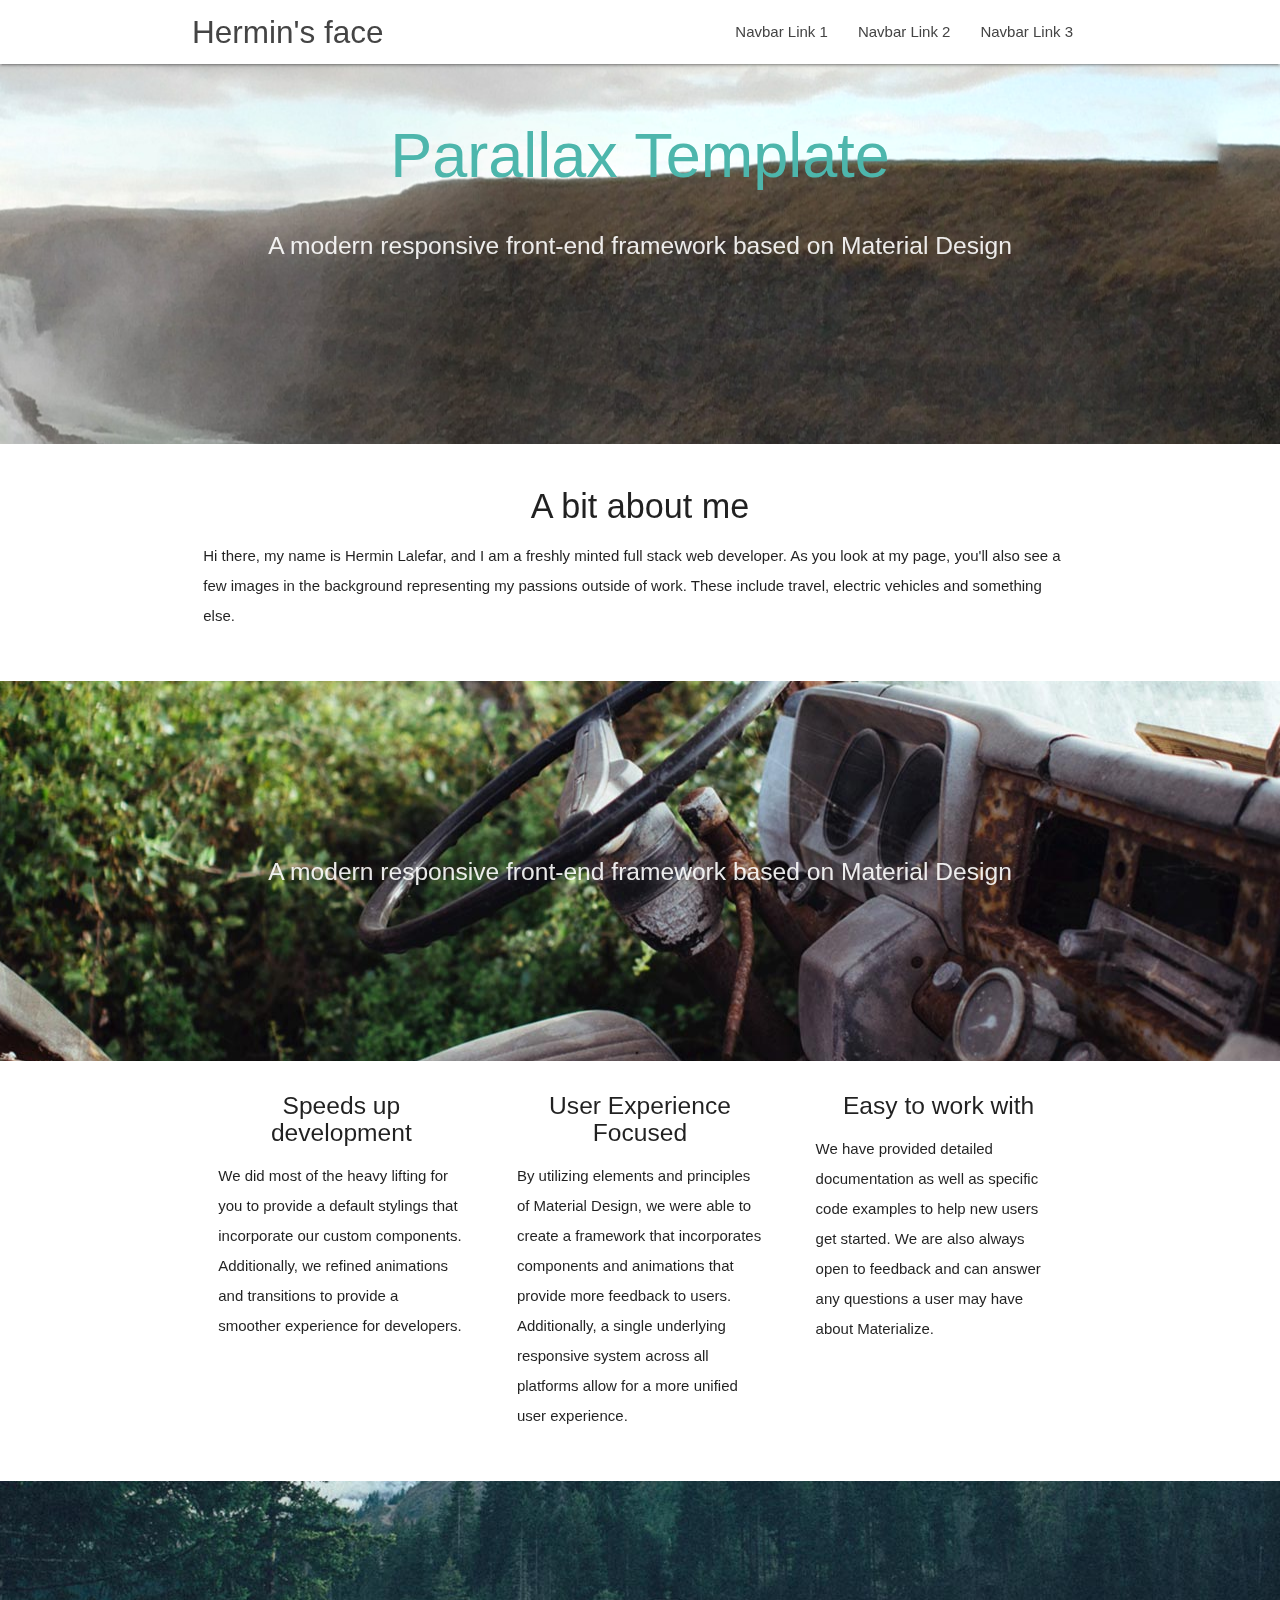
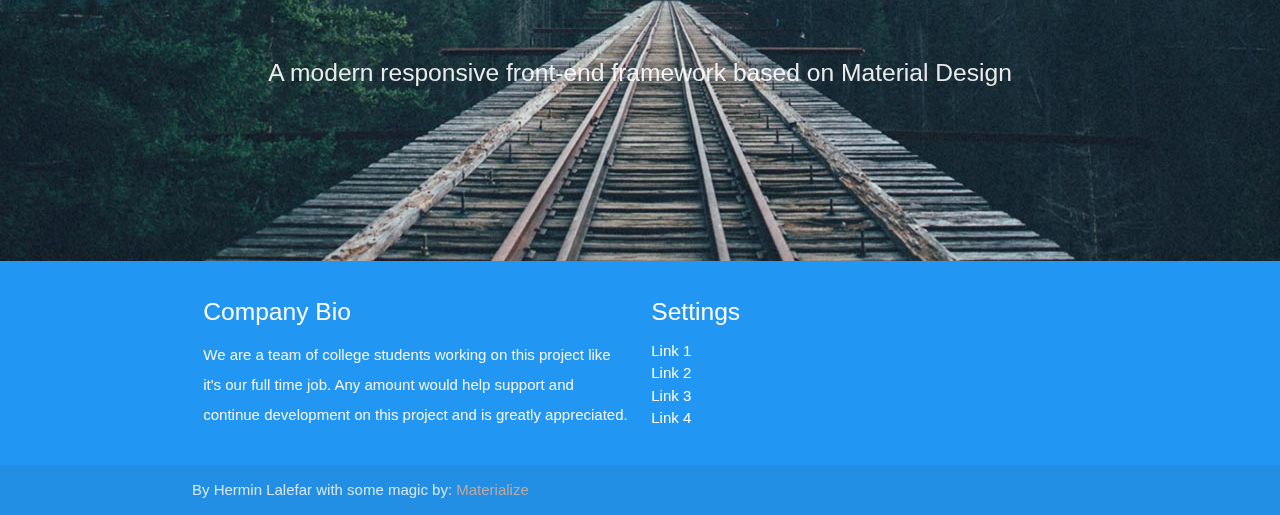
==== index.html @ 681ea183 "adds materialize files and starter code" ====
<!DOCTYPE html>
<html lang="en">
<head>
  <meta http-equiv="Content-Type" content="text/html; charset=UTF-8"/>
  <meta name="viewport" content="width=device-width, initial-scale=1"/>
  <title>Hermin Lalefar's Portfolio</title>

  <!-- CSS  -->
  <link href="https://fonts.googleapis.com/icon?family=Material+Icons" rel="stylesheet">
  <link href="style/materialize.css" type="text/css" rel="stylesheet" media="screen,projection"/>
  <link href="style/style.css" type="text/css" rel="stylesheet" media="screen,projection"/>
</head>
<body>
  <nav class="white" role="navigation">
    <div class="nav-wrapper container">
      <a id="logo-container" href="#" class="brand-logo">Hermin's face</a>
      <ul class="right hide-on-med-and-down">
        <li><a href="#">Navbar Link 1</a></li>
        <li><a href="#">Navbar Link 2</a></li>
        <li><a href="#">Navbar Link 3</a></li>
      </ul>

      <ul id="nav-mobile" class="sidenav">
        <li><a href="#">Navbar Link 1</a></li>
        <li><a href="#">Navbar Link 2</a></li>
        <li><a href="#">Navbar Link 3</a></li>
      </ul>
      <a href="#" data-target="nav-mobile" class="sidenav-trigger"><i class="material-icons">menu</i></a>
    </div>
  </nav>

  <div id="index-banner" class="parallax-container">
    <div class="section no-pad-bot">
      <div class="container">
        <br><br>
        <h1 class="header center teal-text text-lighten-2">Parallax Template</h1>
        <div class="row center">
          <h5 class="header col s12 light">A modern responsive front-end framework based on Material Design</h5>
        </div>
        <!-- <div class="row center">
          <a href="http://materializecss.com/getting-started.html" id="download-button" class="btn-large waves-effect waves-light teal lighten-1">Get Started</a>
        </div> -->
        <br><br>

      </div>
    </div>
    <div class="parallax"><img src="images/PANO_20181016_141036.jpg" alt="Iceland, by Hermin"></div>
  </div>

<!-- About Me -->
<div class="container">
  <div class="section">
    <div class="row">
      <div class="col s12 center">
        <h3><i class="mdi-content-send brown-text"></i></h3>
        <h4>A bit about me</h4>
        <p class="left-align light">Hi there, my name is Hermin Lalefar, and I am a freshly minted full stack web developer. As you look at my page, you'll also see a few images in the background representing my passions outside of work. These include travel, electric vehicles and something else.</p>
      </div>
    </div>

  </div>
</div>





<!-- Mid Section -->
  <div class="parallax-container valign-wrapper">
    <div class="section no-pad-bot">
      <div class="container">
        <div class="row center">
          <h5 class="header col s12 light">A modern responsive front-end framework based on Material Design</h5>
        </div>
      </div>
    </div>
    <div class="parallax"><img src="images/background2.jpg" alt="Unsplashed background img 2"></div>
  </div>

  <div class="container">
    <div class="section">
      <div class="row">
        <div class="col s12 m4">
          <div class="icon-block">
            <!-- <h2 class="center brown-text"><i class="material-icons">flash_on</i></h2> -->
            <h5 class="center">Speeds up development</h5>

            <p class="light">We did most of the heavy lifting for you to provide a default stylings that incorporate our custom components. Additionally, we refined animations and transitions to provide a smoother experience for developers.</p>
          </div>
        </div>

        <div class="col s12 m4">
          <div class="icon-block">
            <!-- <h2 class="center brown-text"><i class="material-icons">group</i></h2> -->
            <h5 class="center">User Experience Focused</h5>

            <p class="light">By utilizing elements and principles of Material Design, we were able to create a framework that incorporates components and animations that provide more feedback to users. Additionally, a single underlying responsive system across all platforms allow for a more unified user experience.</p>
          </div>
        </div>

        <div class="col s12 m4">
          <div class="icon-block">
            <!-- <h2 class="center brown-text"><i class="material-icons">settings</i></h2> -->
            <h5 class="center">Easy to work with</h5>

            <p class="light">We have provided detailed documentation as well as specific code examples to help new users get started. We are also always open to feedback and can answer any questions a user may have about Materialize.</p>
          </div>
        </div>
      </div>

    </div>
  </div>


  <div class="parallax-container valign-wrapper">
    <div class="section no-pad-bot">
      <div class="container">
        <div class="row center">
          <h5 class="header col s12 light">A modern responsive front-end framework based on Material Design</h5>
        </div>
      </div>
    </div>
    <div class="parallax"><img src="images/background3.jpg" alt="Unsplashed background img 3"></div>
  </div>

<!-- Teal Bottom Section -->
  <footer class="page-footer light blue">
    <div class="container">
      <div class="row">
        <div class="col l6 s12">
          <h5 class="white-text">Company Bio</h5>
          <p class="grey-text text-lighten-4">We are a team of college students working on this project like it's our full time job. Any amount would help support and continue development on this project and is greatly appreciated.</p>
        </div>
        <div class="col l3 s12">
          <h5 class="white-text">Settings</h5>
          <ul>
            <li><a class="white-text" href="#!">Link 1</a></li>
            <li><a class="white-text" href="#!">Link 2</a></li>
            <li><a class="white-text" href="#!">Link 3</a></li>
            <li><a class="white-text" href="#!">Link 4</a></li>
          </ul>
        </div>
      </div>
    </div>
<!-- Footer -->
    <div class="footer-copyright">
      <div class="container">
      By Hermin Lalefar with some magic by: <a class="brown-text text-lighten-3" href="http://materializecss.com">Materialize</a>
      </div>
    </div>
  </footer>


  <!--  Scripts-->
  <script src="https://code.jquery.com/jquery-2.1.1.min.js"></script>
  <script src="scripts/materialize.js"></script>
  <script src="scripts/init.js"></script>

  </body>
</html>
---- style/style.css ----
/* Custom Stylesheet */
/**
 * Use this file to override Materialize files so you can update
 * the core Materialize files in the future
 *
 * Made By MaterializeCSS.com
 */

nav ul a,
nav .brand-logo {
  color: #444;
}

p {
  line-height: 2rem;
}

.sidenav-trigger {
  color: #26a69a;
}

.parallax-container {
  min-height: 380px;
  line-height: 0;
  height: auto;
  color: rgba(255,255,255,.9);
}
  .parallax-container .section {
    width: 100%;
  }

@media only screen and (max-width : 992px) {
  .parallax-container .section {
    position: absolute;
    top: 40%;
  }
  #index-banner .section {
    top: 10%;
  }
}

@media only screen and (max-width : 600px) {
  #index-banner .section {
    top: 0;
  }
}

.icon-block {
  padding: 0 15px;
}
.icon-block .material-icons {
  font-size: inherit;
}

footer.page-footer {
  margin: 0;
}
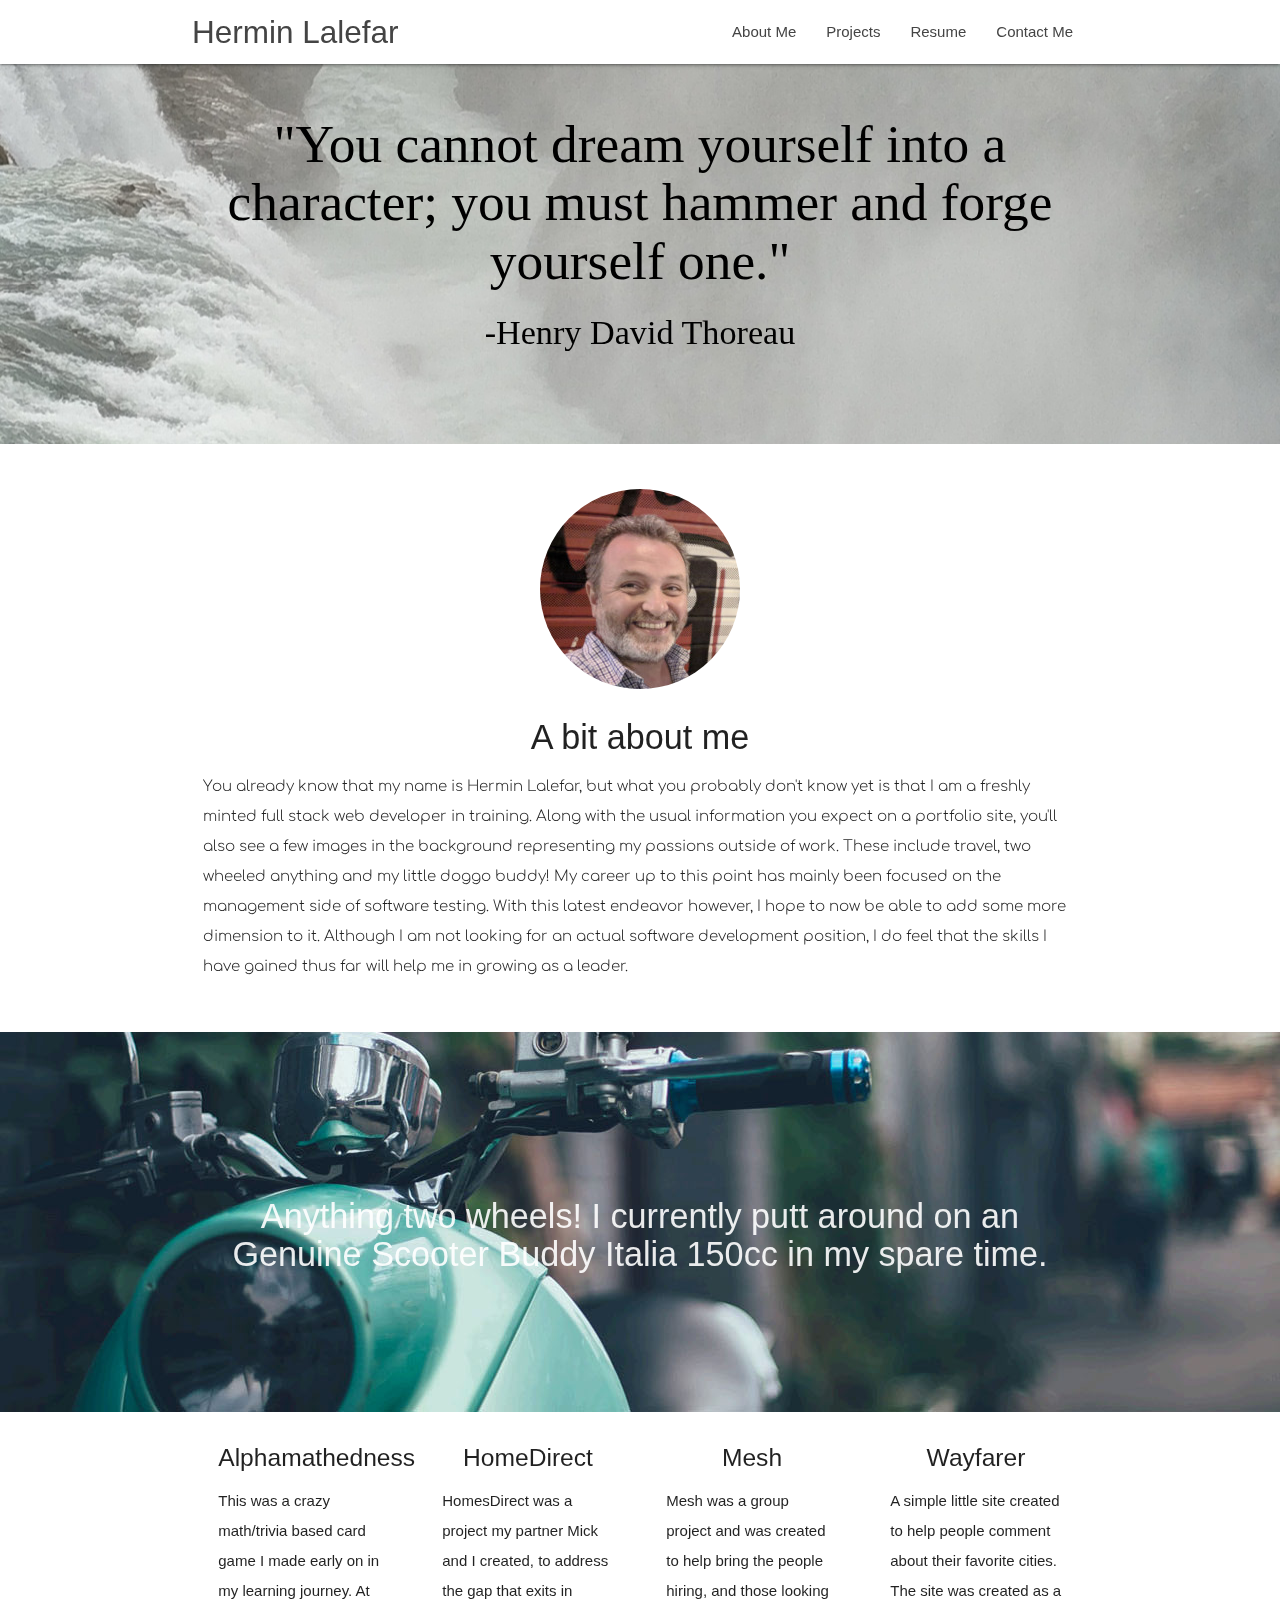
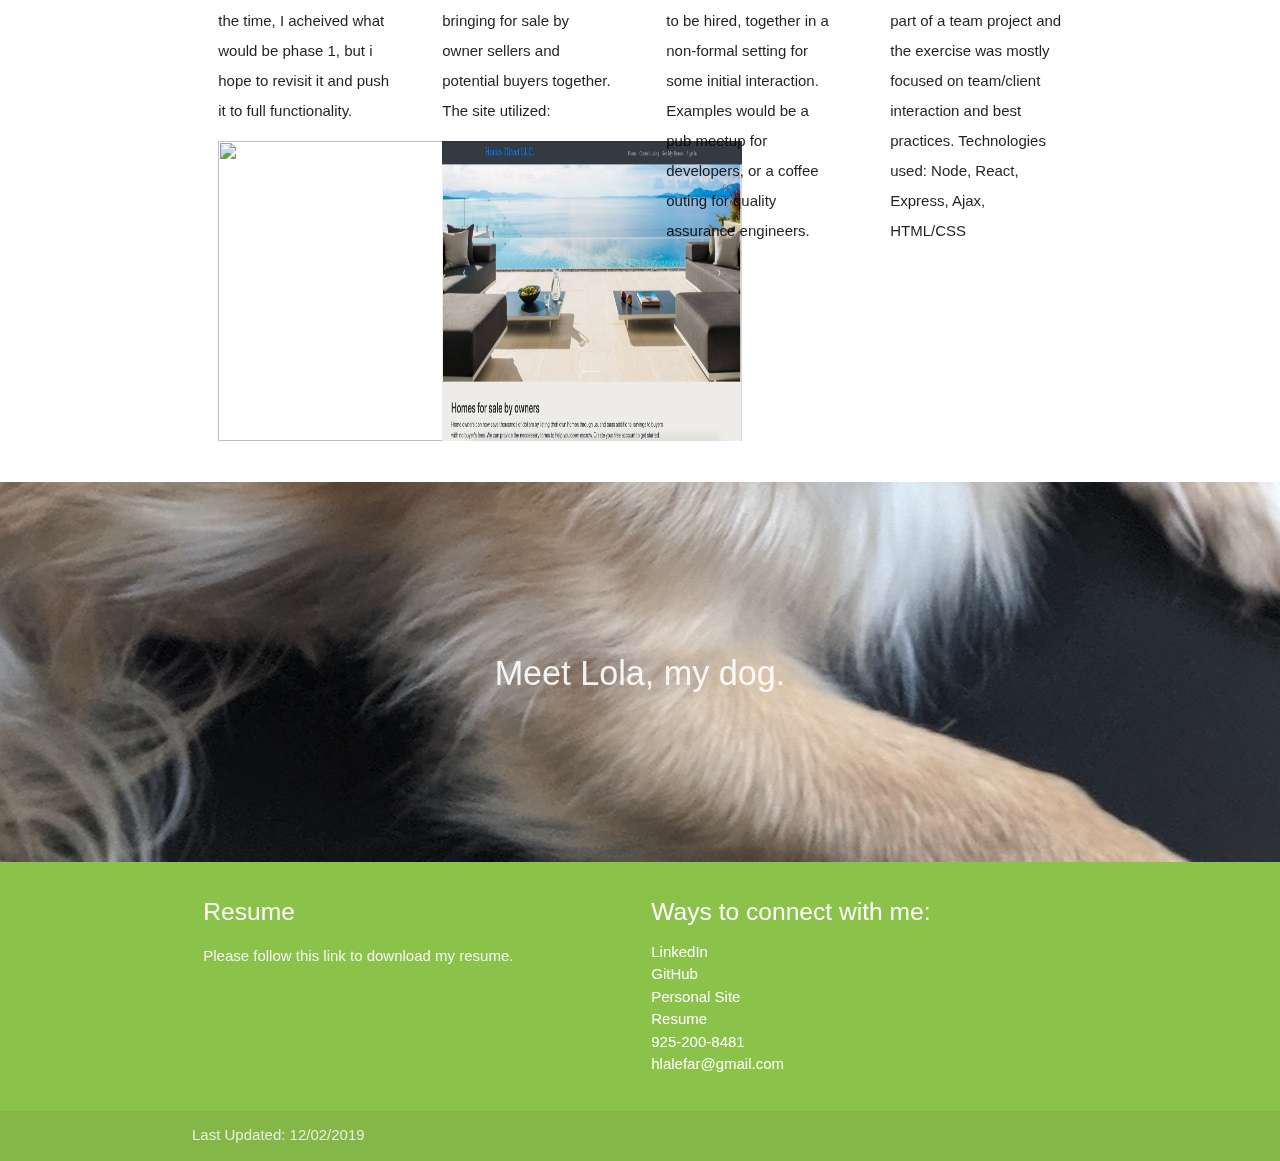
==== commit d72d09c2: "submits more progress" ====
--- a/index.html
+++ b/index.html
@@ -3,158 +3,206 @@
 <head>
   <meta http-equiv="Content-Type" content="text/html; charset=UTF-8"/>
   <meta name="viewport" content="width=device-width, initial-scale=1"/>
-  <title>Hermin Lalefar's Portfolio</title>
-
-  <!-- CSS  -->
+  <title>Hermin Lalefar</title>
+
+  <!-- Stylesheets & Fonts  -->
   <link href="https://fonts.googleapis.com/icon?family=Material+Icons" rel="stylesheet">
+  <link href="https://fonts.googleapis.com/css?family=Comfortaa&display=swap" rel="stylesheet">
+  <link href="https://fonts.googleapis.com/css?family=Calligraffitti|Comfortaa&display=swap" rel="stylesheet">
   <link href="style/materialize.css" type="text/css" rel="stylesheet" media="screen,projection"/>
   <link href="style/style.css" type="text/css" rel="stylesheet" media="screen,projection"/>
+  <link href="style/main.css" type="text/css" rel="stylesheet"/>
 </head>
 <body>
+
+<!-- Top NavBar -->
   <nav class="white" role="navigation">
     <div class="nav-wrapper container">
-      <a id="logo-container" href="#" class="brand-logo">Hermin's face</a>
+      <a id="logo-container" href="#" class="brand-logo">Hermin Lalefar</a> -->
       <ul class="right hide-on-med-and-down">
-        <li><a href="#">Navbar Link 1</a></li>
-        <li><a href="#">Navbar Link 2</a></li>
-        <li><a href="#">Navbar Link 3</a></li>
+        <li><a href="#about">About Me</a></li>
+        <li><a href="#projects">Projects</a></li>
+        <li><a href="#resume">Resume</a></li>
+        <li><a href="#contact">Contact Me</a></li>
       </ul>
 
       <ul id="nav-mobile" class="sidenav">
-        <li><a href="#">Navbar Link 1</a></li>
-        <li><a href="#">Navbar Link 2</a></li>
-        <li><a href="#">Navbar Link 3</a></li>
+        <li><a href="#about">About Me</a></li>
+        <li><a href="#projects">Projects</a></li>
+        <li><a href="#resume">Resume</a></li>
+        <li><a href="#contact">Contact Me</a></li>
       </ul>
       <a href="#" data-target="nav-mobile" class="sidenav-trigger"><i class="material-icons">menu</i></a>
     </div>
   </nav>
 
-  <div id="index-banner" class="parallax-container">
-    <div class="section no-pad-bot">
-      <div class="container">
-        <br><br>
-        <h1 class="header center teal-text text-lighten-2">Parallax Template</h1>
-        <div class="row center">
-          <h5 class="header col s12 light">A modern responsive front-end framework based on Material Design</h5>
-        </div>
-        <!-- <div class="row center">
-          <a href="http://materializecss.com/getting-started.html" id="download-button" class="btn-large waves-effect waves-light teal lighten-1">Get Started</a>
-        </div> -->
-        <br><br>
-
-      </div>
-    </div>
-    <div class="parallax"><img src="images/PANO_20181016_141036.jpg" alt="Iceland, by Hermin"></div>
-  </div>
-
-<!-- About Me -->
+<!-- Iceland Image / Quote -->
+<div id="index-banner" class="parallax-container">
+  <div class="section no-pad-bot">
+    <div class="container">
+      <h2 class="header center black-text text-lighten-1 quote">"You cannot dream yourself into a character; you must hammer and forge yourself one."</h2>
+      <h4 class="header center black-text text-lighten-1 quote"> -Henry David Thoreau </h4>
+      <!-- <div class="row center">
+        <h5 class="header col s12 light">A modern responsive front-end framework based on Material Design</h5>
+      </div> -->
+      <!-- <div class="row center">
+        <a href="http://materializecss.com/getting-started.html" id="download-button" class="btn-large waves-effect waves-light teal lighten-1">Get Started</a>
+      </div> -->
+      <br><br>
+    </div>
+  </div>
+  <div class="parallax iceland"><img src="images/Iceland.jpg" alt="Iceland, by Hermin"></div>
+</div>
+
+<!-- About Me Section-->
 <div class="container">
   <div class="section">
     <div class="row">
       <div class="col s12 center">
         <h3><i class="mdi-content-send brown-text"></i></h3>
+        <a name="about"></a>
+        <img class="face" src="/images/Hermin.jpeg" alt="">
         <h4>A bit about me</h4>
-        <p class="left-align light">Hi there, my name is Hermin Lalefar, and I am a freshly minted full stack web developer. As you look at my page, you'll also see a few images in the background representing my passions outside of work. These include travel, electric vehicles and something else.</p>
-      </div>
-    </div>
-
+        <p class="left-align light about">You already know that my name is Hermin Lalefar, but what you probably don't know yet is that I am a freshly minted full stack web developer in training. Along with the usual information you expect on a portfolio site, you'll also see a few images in the background representing my passions outside of work. These include travel, two wheeled anything and my little doggo buddy! My career up to this point has mainly been focused on the management side of software testing. With this latest endeavor however, I hope to now be able to add some more dimension to it. Although I am not looking for an actual software development position, I do feel that the skills I have gained thus far will help me in growing as a leader. </p>
+      </div>
+    </div>
   </div>
 </div>
 
-
-
-
-
-<!-- Mid Section -->
+<!-- Scooter Image -->
   <div class="parallax-container valign-wrapper">
     <div class="section no-pad-bot">
       <div class="container">
         <div class="row center">
-          <h5 class="header col s12 light">A modern responsive front-end framework based on Material Design</h5>
-        </div>
-      </div>
-    </div>
-    <div class="parallax"><img src="images/background2.jpg" alt="Unsplashed background img 2"></div>
-  </div>
-
+          <h4 class="header col s12 light">Anything two wheels! I currently putt around on an Genuine Scooter Buddy Italia 150cc in my spare time.<h4>
+        </div>
+      </div>
+    </div>
+    <div class="parallax"><img src="images/background1.jpg" alt="Unsplashed background img 2"></div>
+  </div>
   <div class="container">
     <div class="section">
       <div class="row">
-        <div class="col s12 m4">
-          <div class="icon-block">
+        <div class="col s3 m6 l3">
+          <div class="icon-block">
+              <a name="projects"></a>
             <!-- <h2 class="center brown-text"><i class="material-icons">flash_on</i></h2> -->
-            <h5 class="center">Speeds up development</h5>
-
-            <p class="light">We did most of the heavy lifting for you to provide a default stylings that incorporate our custom components. Additionally, we refined animations and transitions to provide a smoother experience for developers.</p>
-          </div>
-        </div>
-
-        <div class="col s12 m4">
+            <h5 class="center">Alphamathedness</h5>
+            <p class="light">This was a crazy math/trivia based card game I made early on in my learning journey. At the time, I acheived what would be phase 1, but i hope to revisit it and push it to full functionality.</p>
+            <img src="/images/AlphaMathedNess.png" width=300px height=300px alt="">
+          </div>
+        </div>  
+          <div class="col s3 m6 l3">
           <div class="icon-block">
             <!-- <h2 class="center brown-text"><i class="material-icons">group</i></h2> -->
-            <h5 class="center">User Experience Focused</h5>
-
-            <p class="light">By utilizing elements and principles of Material Design, we were able to create a framework that incorporates components and animations that provide more feedback to users. Additionally, a single underlying responsive system across all platforms allow for a more unified user experience.</p>
-          </div>
-        </div>
-
-        <div class="col s12 m4">
-          <div class="icon-block">
-            <!-- <h2 class="center brown-text"><i class="material-icons">settings</i></h2> -->
-            <h5 class="center">Easy to work with</h5>
-
-            <p class="light">We have provided detailed documentation as well as specific code examples to help new users get started. We are also always open to feedback and can answer any questions a user may have about Materialize.</p>
-          </div>
-        </div>
-      </div>
-
-    </div>
-  </div>
-
-
+            <h5 class="center">HomeDirect</h5>
+
+            <p class="light">HomesDirect was a project my partner Mick and I created, to address the gap that exits in bringing for sale by owner sellers and potential buyers together. The site utilized:</p>
+            <img src="/images/HomesDirect.png" width=300px height=300px alt="">
+          </div>
+        </div>
+
+        <div class="col s3 m6 l3">
+          <div class="icon-block">
+            <!-- <h2 class="center brown-text"><i class="material-icons">Mesh</i></h2> -->
+            <h5 class="center">Mesh</h5>
+
+            <p class="light">Mesh was a group project and was created to help bring the people hiring, and those looking to be hired, together in a non-formal setting for some initial interaction. Examples would be a pub meetup for developers, or a coffee outing for quality assurance engineers. </p>
+          </div>
+        </div>
+        
+          <div class="col s3 m6 l3">
+          <div class="icon-block">
+            <!-- <h2 class="center brown-text"><i class="material-icons">Wayfarer</i></h2> -->
+            <h5 class="center">Wayfarer</h5>
+
+            <p class="light">A simple little site created to help people comment about their favorite cities. The site was created as a part of a team project and the exercise was mostly focused on team/client interaction and best practices. Technologies used: Node, React, Express, Ajax, HTML/CSS</p>
+          </div>
+        </div>
+      </div>
+
+    </div>
+  </div>
+
+<!-- Lola Image -->
   <div class="parallax-container valign-wrapper">
     <div class="section no-pad-bot">
       <div class="container">
         <div class="row center">
-          <h5 class="header col s12 light">A modern responsive front-end framework based on Material Design</h5>
-        </div>
-      </div>
-    </div>
-    <div class="parallax"><img src="images/background3.jpg" alt="Unsplashed background img 3"></div>
-  </div>
-
-<!-- Teal Bottom Section -->
-  <footer class="page-footer light blue">
+          <h4 class="header col s12 lighten">Meet Lola, my dog.</h4>
+        </div>
+      </div>
+    </div>
+    <div class="parallax"><img src="images/Lola.jpg" alt="Lola, by Hermin"></div>
+  </div>
+
+<!-- Green Bottom Section -->
+  <footer class="page-footer light-green">
     <div class="container">
       <div class="row">
         <div class="col l6 s12">
-          <h5 class="white-text">Company Bio</h5>
-          <p class="grey-text text-lighten-4">We are a team of college students working on this project like it's our full time job. Any amount would help support and continue development on this project and is greatly appreciated.</p>
-        </div>
-        <div class="col l3 s12">
-          <h5 class="white-text">Settings</h5>
+          <h5 class="white-text">Resume</h5>
+          <p class="grey-text text-lighten-4">Please follow this link to download my resume. </p>
+          <!-- <a class="btn-floating btn-large waves-effect waves-light blue"><i class="material-icons">download</i></a> -->
+
+        </div>
+
+<!-- Contact Form -->
+        <!-- <div class="row">
+            <form class="col l6 s12">
+              <div class="row">
+                <div class="input-field col s6">
+                  <i class="material-icons prefix">account_circle</i>
+                  <input id="icon_prefix" type="text" class="validate">
+                  <label for="icon_prefix">Name</label>
+                </div>
+                <div class="input-field col s6">
+                  <i class="material-icons prefix">email</i>
+                  <input id="icon_email" type="email" class="validate">
+                  <label for="icon_telephone">Email</label>
+                  <button>Submit</button>
+                </div>
+              </div>
+            </form>
+          </div> -->
+
+        <div class="col l6 s12">
+            <a name="contact"></a>
+          <h5 class="white-text">Ways to connect with me:</h5>
           <ul>
-            <li><a class="white-text" href="#!">Link 1</a></li>
-            <li><a class="white-text" href="#!">Link 2</a></li>
-            <li><a class="white-text" href="#!">Link 3</a></li>
-            <li><a class="white-text" href="#!">Link 4</a></li>
+            <li><a class="white-text" href="https://www.linkedin.com/in/hermin-lalefar/">LinkedIn</a></li>
+            <li><a class="white-text" href="https://github.com/hlalefar">GitHub</a></li>
+            <li><a class="white-text" href="http://www.herminlalefar.com">Personal Site</a></li>
+            <li><a class="white-text" href="#!">Resume</a></li>
+            <li><a class="white-text" href="#!">925-200-8481</a></li>
+            <li><a class="white-text" href="#!">hlalefar@gmail.com</a></li>
           </ul>
         </div>
       </div>
     </div>
+
 <!-- Footer -->
-    <div class="footer-copyright">
-      <div class="container">
-      By Hermin Lalefar with some magic by: <a class="brown-text text-lighten-3" href="http://materializecss.com">Materialize</a>
-      </div>
-    </div>
-  </footer>
-
-
-  <!--  Scripts-->
-  <script src="https://code.jquery.com/jquery-2.1.1.min.js"></script>
-  <script src="scripts/materialize.js"></script>
-  <script src="scripts/init.js"></script>
-
-  </body>
+<div class="footer-copyright">
+  <div class="container">
+    Last Updated: 12/02/2019
+  </div>
+</div>
+</footer>
+
+<!--  Scripts-->
+<script src="https://code.jquery.com/jquery-2.1.1.min.js"></script>
+<script src="scripts/materialize.js"></script>
+<script src="scripts/init.js"></script>
+<script src="scripts/app.js"></script>
+
+</body>
 </html>
+
+
+
+
+<!-- 
+Will have a contact me form
+
+
+Will have your resume available on site. -->--- a/style/main.css
+++ b/style/main.css
@@ -0,0 +1,16 @@
+.face {
+    border: white 1px solid;
+    border-radius: 50%;
+}
+
+.about {
+    font-family: 'Comfortaa';
+}
+
+.iceland {
+    height: 200px;
+}
+
+.quote {
+    font-family: 'Calligraffitti', cursive;
+}